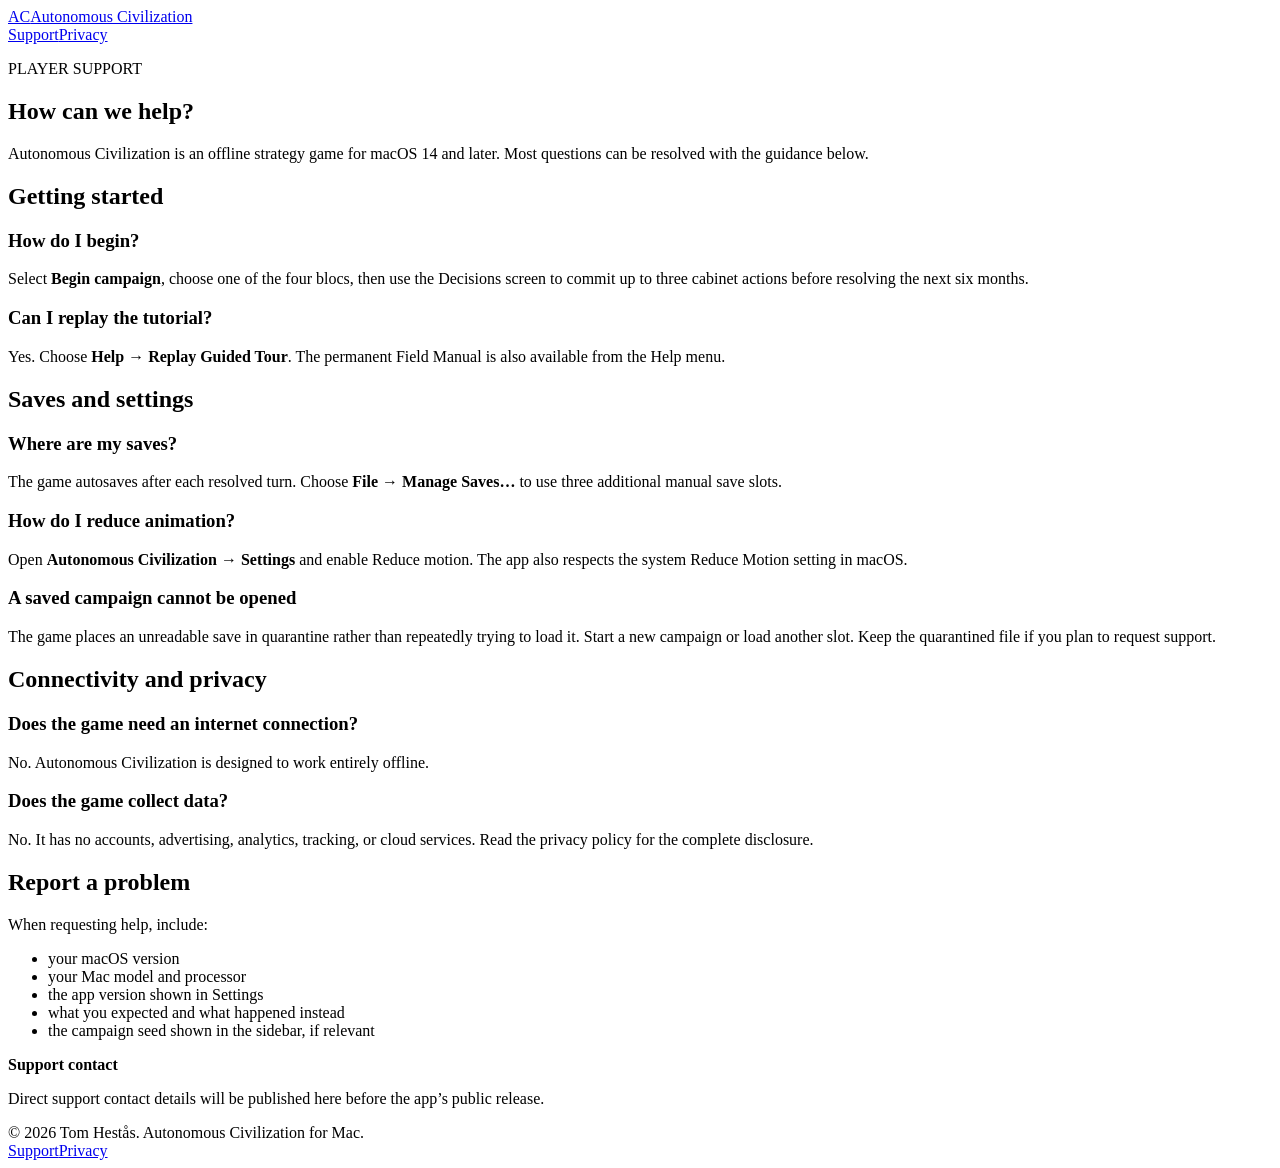
==== support/index.html @ e6a45c0e "feat: publish Autonomous Civilization support site" ====
<!DOCTYPE html><html lang="en"><head><meta charSet="utf-8"/><meta name="viewport" content="width=device-width, initial-scale=1"/><link rel="stylesheet" href="/autonomous-civilization-support/assets/index-DImui9So.css" data-rsc-css-href="/autonomous-civilization-support/assets/index-DImui9So.css" data-precedence="vite-rsc/importer-resources"/><title>Support · Autonomous Civilization</title><meta name="description" content="Help and troubleshooting for Autonomous Civilization on Mac."/><meta property="og:title" content="Autonomous Civilization"/><meta property="og:description" content="Steer the automation age in a native Mac strategy simulation."/><meta property="og:type" content="website"/><meta property="og:image" content="https://thtmandreas-commits.github.io/autonomous-civilization-support/og.png"/><meta property="og:image:width" content="1729"/><meta property="og:image:height" content="910"/><meta name="twitter:card" content="summary_large_image"/><meta name="twitter:title" content="Autonomous Civilization"/><meta name="twitter:description" content="Steer the automation age in a native Mac strategy simulation."/><meta name="twitter:image" content="https://thtmandreas-commits.github.io/autonomous-civilization-support/og.png"/><link rel="shortcut icon" href="https://thtmandreas-commits.github.io/autonomous-civilization-support/icon.png"/><link rel="icon" href="https://thtmandreas-commits.github.io/autonomous-civilization-support/icon.png"/>
</head><body><div class="site-frame"><header class="site-header"><a href="/autonomous-civilization-support/" class="brand"><span class="brand-mark" aria-hidden="true">AC</span><span>Autonomous Civilization</span></a><nav class="site-nav" aria-label="Primary"><a href="/autonomous-civilization-support/support">Support</a><a href="/autonomous-civilization-support/privacy">Privacy</a></nav></header><main><article class="content-page"><p class="eyebrow">PLAYER SUPPORT</p><h1>How can we help?</h1><p class="lede">Autonomous Civilization is an offline strategy game for macOS 14 and later. Most questions can be resolved with the guidance below.</p><section class="content-section"><h2>Getting started</h2><h3>How do I begin?</h3><p>Select <strong>Begin campaign</strong>, choose one of the four blocs, then use the Decisions screen to commit up to three cabinet actions before resolving the next six months.</p><h3>Can I replay the tutorial?</h3><p>Yes. Choose <strong>Help → Replay Guided Tour</strong>. The permanent Field Manual is also available from the Help menu.</p></section><section class="content-section"><h2>Saves and settings</h2><h3>Where are my saves?</h3><p>The game autosaves after each resolved turn. Choose<!-- --> <strong>File → Manage Saves…</strong> to use three additional manual save slots.</p><h3>How do I reduce animation?</h3><p>Open <strong>Autonomous Civilization → Settings</strong> and enable Reduce motion. The app also respects the system Reduce Motion setting in macOS.</p><h3>A saved campaign cannot be opened</h3><p>The game places an unreadable save in quarantine rather than repeatedly trying to load it. Start a new campaign or load another slot. Keep the quarantined file if you plan to request support.</p></section><section class="content-section"><h2>Connectivity and privacy</h2><h3>Does the game need an internet connection?</h3><p>No. Autonomous Civilization is designed to work entirely offline.</p><h3>Does the game collect data?</h3><p>No. It has no accounts, advertising, analytics, tracking, or cloud services. Read the privacy policy for the complete disclosure.</p></section><section class="content-section"><h2>Report a problem</h2><p>When requesting help, include:</p><ul><li>your macOS version</li><li>your Mac model and processor</li><li>the app version shown in Settings</li><li>what you expected and what happened instead</li><li>the campaign seed shown in the sidebar, if relevant</li></ul><div class="contact-card"><strong>Support contact</strong><p>Direct support contact details will be published here before the app’s public release.</p></div></section></article></main><footer class="site-footer"><span>© 2026 Tom Hestås. Autonomous Civilization for Mac.</span><div class="footer-links"><a href="/autonomous-civilization-support/support">Support</a><a href="/autonomous-civilization-support/privacy">Privacy</a></div></footer></div></body></html>
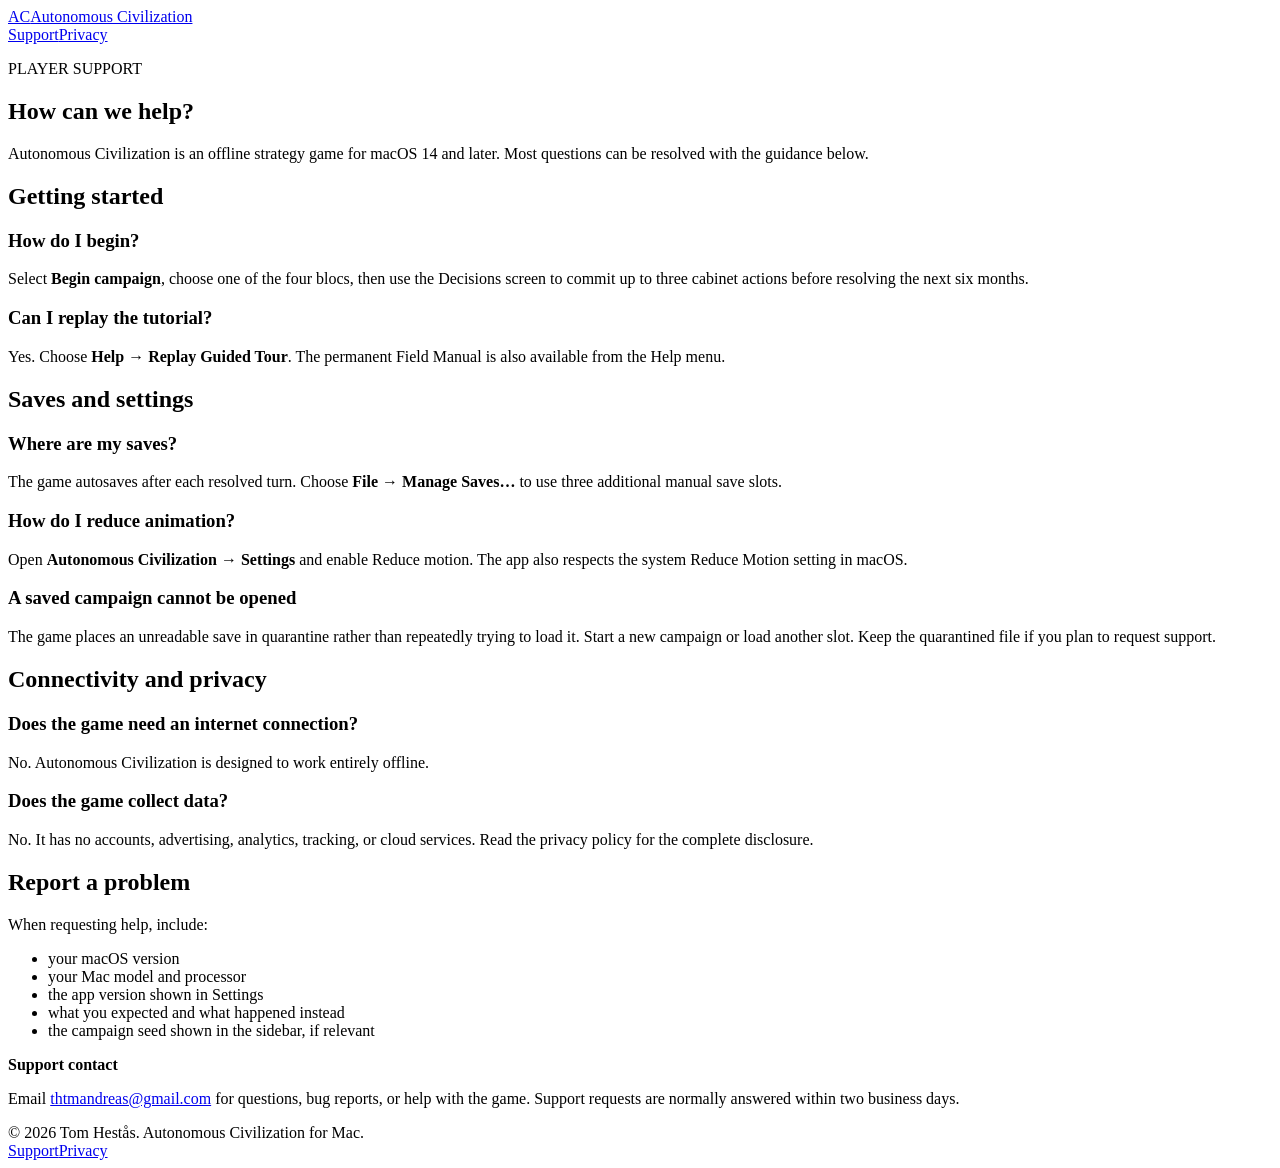
==== commit 44a5c06f: "fix: add direct support contact" ====
--- a/support/index.html
+++ b/support/index.html
@@ -1,2 +1,2 @@
 <!DOCTYPE html><html lang="en"><head><meta charSet="utf-8"/><meta name="viewport" content="width=device-width, initial-scale=1"/><link rel="stylesheet" href="/autonomous-civilization-support/assets/index-DImui9So.css" data-rsc-css-href="/autonomous-civilization-support/assets/index-DImui9So.css" data-precedence="vite-rsc/importer-resources"/><title>Support · Autonomous Civilization</title><meta name="description" content="Help and troubleshooting for Autonomous Civilization on Mac."/><meta property="og:title" content="Autonomous Civilization"/><meta property="og:description" content="Steer the automation age in a native Mac strategy simulation."/><meta property="og:type" content="website"/><meta property="og:image" content="https://thtmandreas-commits.github.io/autonomous-civilization-support/og.png"/><meta property="og:image:width" content="1729"/><meta property="og:image:height" content="910"/><meta name="twitter:card" content="summary_large_image"/><meta name="twitter:title" content="Autonomous Civilization"/><meta name="twitter:description" content="Steer the automation age in a native Mac strategy simulation."/><meta name="twitter:image" content="https://thtmandreas-commits.github.io/autonomous-civilization-support/og.png"/><link rel="shortcut icon" href="https://thtmandreas-commits.github.io/autonomous-civilization-support/icon.png"/><link rel="icon" href="https://thtmandreas-commits.github.io/autonomous-civilization-support/icon.png"/>
-</head><body><div class="site-frame"><header class="site-header"><a href="/autonomous-civilization-support/" class="brand"><span class="brand-mark" aria-hidden="true">AC</span><span>Autonomous Civilization</span></a><nav class="site-nav" aria-label="Primary"><a href="/autonomous-civilization-support/support">Support</a><a href="/autonomous-civilization-support/privacy">Privacy</a></nav></header><main><article class="content-page"><p class="eyebrow">PLAYER SUPPORT</p><h1>How can we help?</h1><p class="lede">Autonomous Civilization is an offline strategy game for macOS 14 and later. Most questions can be resolved with the guidance below.</p><section class="content-section"><h2>Getting started</h2><h3>How do I begin?</h3><p>Select <strong>Begin campaign</strong>, choose one of the four blocs, then use the Decisions screen to commit up to three cabinet actions before resolving the next six months.</p><h3>Can I replay the tutorial?</h3><p>Yes. Choose <strong>Help → Replay Guided Tour</strong>. The permanent Field Manual is also available from the Help menu.</p></section><section class="content-section"><h2>Saves and settings</h2><h3>Where are my saves?</h3><p>The game autosaves after each resolved turn. Choose<!-- --> <strong>File → Manage Saves…</strong> to use three additional manual save slots.</p><h3>How do I reduce animation?</h3><p>Open <strong>Autonomous Civilization → Settings</strong> and enable Reduce motion. The app also respects the system Reduce Motion setting in macOS.</p><h3>A saved campaign cannot be opened</h3><p>The game places an unreadable save in quarantine rather than repeatedly trying to load it. Start a new campaign or load another slot. Keep the quarantined file if you plan to request support.</p></section><section class="content-section"><h2>Connectivity and privacy</h2><h3>Does the game need an internet connection?</h3><p>No. Autonomous Civilization is designed to work entirely offline.</p><h3>Does the game collect data?</h3><p>No. It has no accounts, advertising, analytics, tracking, or cloud services. Read the privacy policy for the complete disclosure.</p></section><section class="content-section"><h2>Report a problem</h2><p>When requesting help, include:</p><ul><li>your macOS version</li><li>your Mac model and processor</li><li>the app version shown in Settings</li><li>what you expected and what happened instead</li><li>the campaign seed shown in the sidebar, if relevant</li></ul><div class="contact-card"><strong>Support contact</strong><p>Direct support contact details will be published here before the app’s public release.</p></div></section></article></main><footer class="site-footer"><span>© 2026 Tom Hestås. Autonomous Civilization for Mac.</span><div class="footer-links"><a href="/autonomous-civilization-support/support">Support</a><a href="/autonomous-civilization-support/privacy">Privacy</a></div></footer></div></body></html>+</head><body><div class="site-frame"><header class="site-header"><a href="/autonomous-civilization-support/" class="brand"><span class="brand-mark" aria-hidden="true">AC</span><span>Autonomous Civilization</span></a><nav class="site-nav" aria-label="Primary"><a href="/autonomous-civilization-support/support">Support</a><a href="/autonomous-civilization-support/privacy">Privacy</a></nav></header><main><article class="content-page"><p class="eyebrow">PLAYER SUPPORT</p><h1>How can we help?</h1><p class="lede">Autonomous Civilization is an offline strategy game for macOS 14 and later. Most questions can be resolved with the guidance below.</p><section class="content-section"><h2>Getting started</h2><h3>How do I begin?</h3><p>Select <strong>Begin campaign</strong>, choose one of the four blocs, then use the Decisions screen to commit up to three cabinet actions before resolving the next six months.</p><h3>Can I replay the tutorial?</h3><p>Yes. Choose <strong>Help → Replay Guided Tour</strong>. The permanent Field Manual is also available from the Help menu.</p></section><section class="content-section"><h2>Saves and settings</h2><h3>Where are my saves?</h3><p>The game autosaves after each resolved turn. Choose<!-- --> <strong>File → Manage Saves…</strong> to use three additional manual save slots.</p><h3>How do I reduce animation?</h3><p>Open <strong>Autonomous Civilization → Settings</strong> and enable Reduce motion. The app also respects the system Reduce Motion setting in macOS.</p><h3>A saved campaign cannot be opened</h3><p>The game places an unreadable save in quarantine rather than repeatedly trying to load it. Start a new campaign or load another slot. Keep the quarantined file if you plan to request support.</p></section><section class="content-section"><h2>Connectivity and privacy</h2><h3>Does the game need an internet connection?</h3><p>No. Autonomous Civilization is designed to work entirely offline.</p><h3>Does the game collect data?</h3><p>No. It has no accounts, advertising, analytics, tracking, or cloud services. Read the privacy policy for the complete disclosure.</p></section><section class="content-section"><h2>Report a problem</h2><p>When requesting help, include:</p><ul><li>your macOS version</li><li>your Mac model and processor</li><li>the app version shown in Settings</li><li>what you expected and what happened instead</li><li>the campaign seed shown in the sidebar, if relevant</li></ul><div class="contact-card"><strong>Support contact</strong><p>Email<!-- --> <a href="mailto:thtmandreas@gmail.com">thtmandreas@gmail.com</a> <!-- -->for questions, bug reports, or help with the game. Support requests are normally answered within two business days.</p></div></section></article></main><footer class="site-footer"><span>© 2026 Tom Hestås. Autonomous Civilization for Mac.</span><div class="footer-links"><a href="/autonomous-civilization-support/support">Support</a><a href="/autonomous-civilization-support/privacy">Privacy</a></div></footer></div></body></html>
